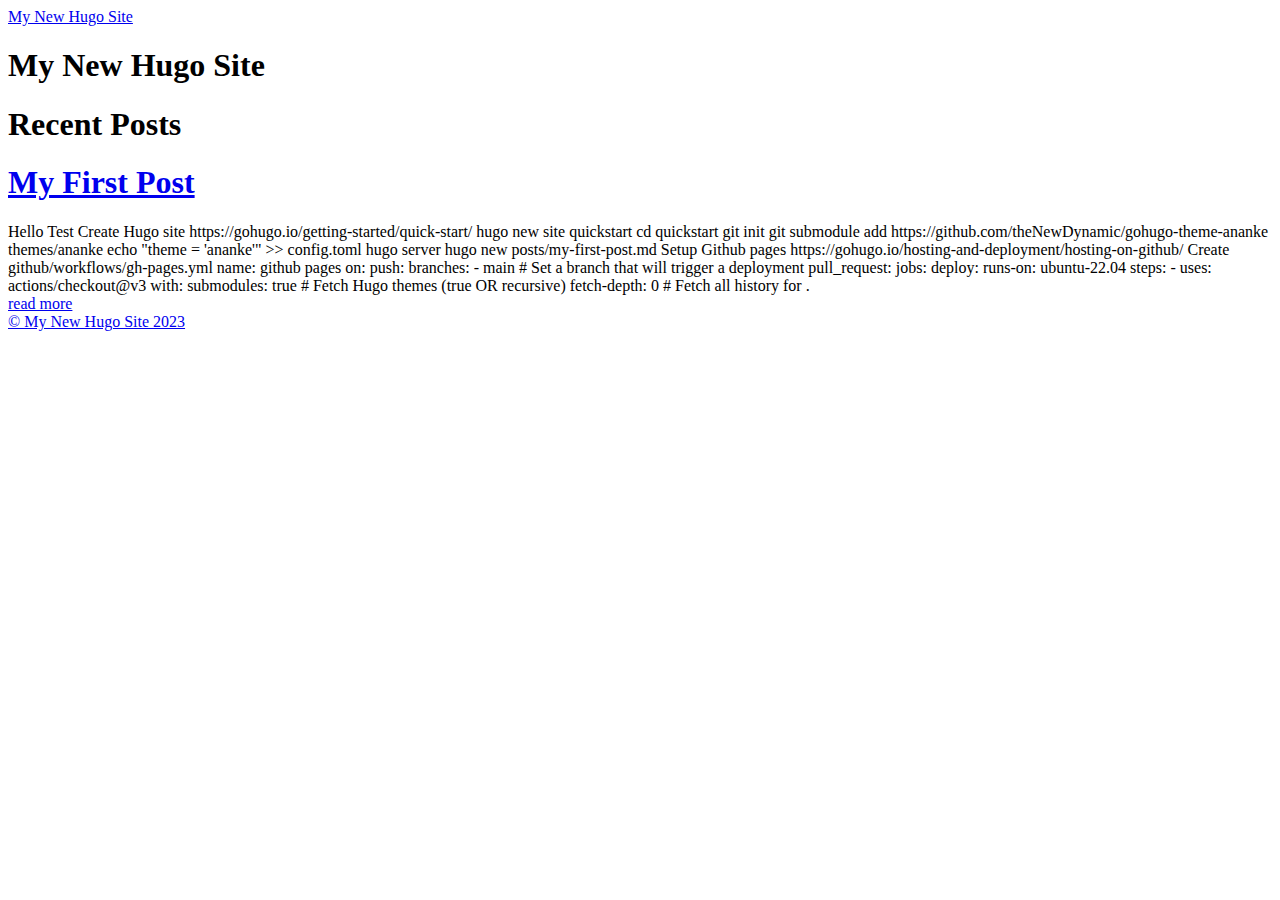
==== index.html @ 0aa3fb41 "deploy: 7a76e348d68e4e5e527e7a30ed8365c920a0121f" ====
<!doctype html><html lang=en-us><head><meta charset=utf-8><meta http-equiv=x-ua-compatible content="IE=edge,chrome=1"><title>My New Hugo Site</title><meta name=viewport content="width=device-width,minimum-scale=1"><meta name=description content><meta name=generator content="Hugo 0.109.0"><meta name=robots content="noindex, nofollow"><link rel=stylesheet href=/hugo-quickstart/ananke/css/main.min.css><link href=/hugo-quickstart/index.xml rel=alternate type=application/rss+xml title="My New Hugo Site"><link href=/hugo-quickstart/index.xml rel=feed type=application/rss+xml title="My New Hugo Site"><meta property="og:title" content="My New Hugo Site"><meta property="og:description" content><meta property="og:type" content="website"><meta property="og:url" content="https://thewheat.github.io/hugo-quickstart/"><meta itemprop=name content="My New Hugo Site"><meta itemprop=description content><meta name=twitter:card content="summary"><meta name=twitter:title content="My New Hugo Site"><meta name=twitter:description content></head><body class="ma0 avenir bg-near-white"><header><div class="pb3-m pb6-l bg-black"><nav class="pv3 ph3 ph4-ns" role=navigation><div class="flex-l justify-between items-center center"><a href=/hugo-quickstart/ class="f3 fw2 hover-white no-underline white-90 dib">My New Hugo Site</a><div class="flex-l items-center"><div class=ananke-socials></div></div></div></nav><div class="tc-l pv3 ph3 ph4-ns"><h1 class="f2 f-subheadline-l fw2 light-silver mb0 lh-title">My New Hugo Site</h1></div></div></header><main class=pb7 role=main><article class="cf ph3 ph5-l pv3 pv4-l f4 tc-l center measure-wide lh-copy mid-gray"></article><div class="pa3 pa4-ns w-100 w-70-ns center"><h1 class=flex-none>Recent Posts</h1><section class="w-100 mw8"><div class="relative w-100 mb4"><article class="bb b--black-10"><div class="db pv4 ph3 ph0-l no-underline dark-gray"><div class="flex flex-column flex-row-ns"><div class="blah w-100"><h1 class="f3 fw1 athelas mt0 lh-title"><a href=/hugo-quickstart/posts/my-first-post/ class="color-inherit dim link">My First Post</a></h1><div class="f6 f5-l lh-copy nested-copy-line-height nested-links">Hello Test
Create Hugo site https://gohugo.io/getting-started/quick-start/
hugo new site quickstart cd quickstart git init git submodule add https://github.com/theNewDynamic/gohugo-theme-ananke themes/ananke echo "theme = 'ananke'" >> config.toml hugo server hugo new posts/my-first-post.md Setup Github pages https://gohugo.io/hosting-and-deployment/hosting-on-github/
Create github/workflows/gh-pages.yml name: github pages on: push: branches: - main # Set a branch that will trigger a deployment pull_request: jobs: deploy: runs-on: ubuntu-22.04 steps: - uses: actions/checkout@v3 with: submodules: true # Fetch Hugo themes (true OR recursive) fetch-depth: 0 # Fetch all history for .</div><a href=/hugo-quickstart/posts/my-first-post/ class="ba b--moon-gray bg-light-gray br2 color-inherit dib f7 hover-bg-moon-gray link mt2 ph2 pv1">read more</a></div></div></div></article></div></section></div></main><footer class="bg-black bottom-0 w-100 pa3" role=contentinfo><div class="flex justify-between"><a class="f4 fw4 hover-white no-underline white-70 dn dib-ns pv2 ph3" href=https://thewheat.github.io/hugo-quickstart/>&copy; My New Hugo Site 2023</a><div><div class=ananke-socials></div></div></div></footer></body></html>
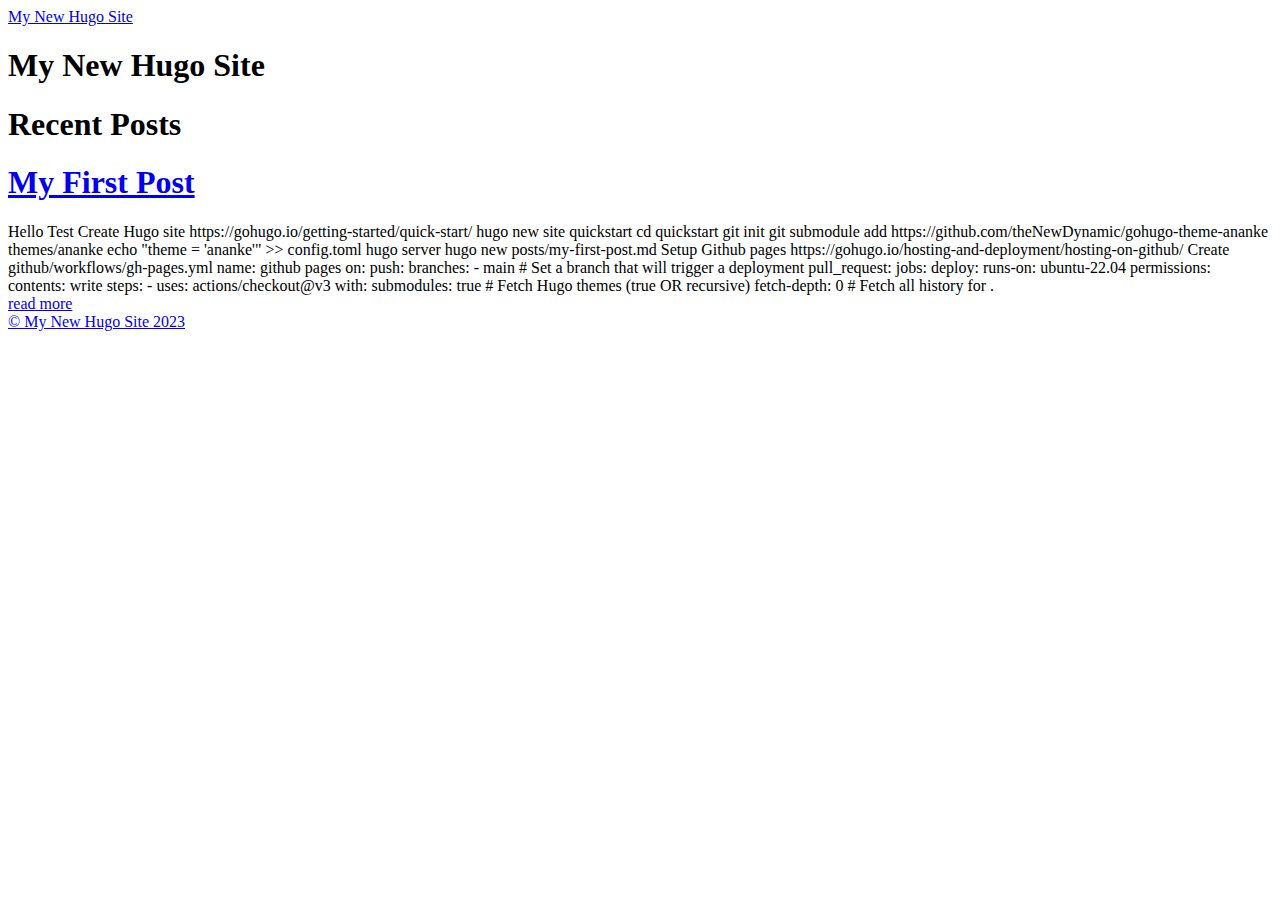
==== commit d6a0aef5: "deploy: 7ed1d1b170e34bc4dd005771f59ff6773e0341f2" ====
--- a/index.html
+++ b/index.html
@@ -1,4 +1,4 @@
 <!doctype html><html lang=en-us><head><meta charset=utf-8><meta http-equiv=x-ua-compatible content="IE=edge,chrome=1"><title>My New Hugo Site</title><meta name=viewport content="width=device-width,minimum-scale=1"><meta name=description content><meta name=generator content="Hugo 0.109.0"><meta name=robots content="noindex, nofollow"><link rel=stylesheet href=/hugo-quickstart/ananke/css/main.min.css><link href=/hugo-quickstart/index.xml rel=alternate type=application/rss+xml title="My New Hugo Site"><link href=/hugo-quickstart/index.xml rel=feed type=application/rss+xml title="My New Hugo Site"><meta property="og:title" content="My New Hugo Site"><meta property="og:description" content><meta property="og:type" content="website"><meta property="og:url" content="https://thewheat.github.io/hugo-quickstart/"><meta itemprop=name content="My New Hugo Site"><meta itemprop=description content><meta name=twitter:card content="summary"><meta name=twitter:title content="My New Hugo Site"><meta name=twitter:description content></head><body class="ma0 avenir bg-near-white"><header><div class="pb3-m pb6-l bg-black"><nav class="pv3 ph3 ph4-ns" role=navigation><div class="flex-l justify-between items-center center"><a href=/hugo-quickstart/ class="f3 fw2 hover-white no-underline white-90 dib">My New Hugo Site</a><div class="flex-l items-center"><div class=ananke-socials></div></div></div></nav><div class="tc-l pv3 ph3 ph4-ns"><h1 class="f2 f-subheadline-l fw2 light-silver mb0 lh-title">My New Hugo Site</h1></div></div></header><main class=pb7 role=main><article class="cf ph3 ph5-l pv3 pv4-l f4 tc-l center measure-wide lh-copy mid-gray"></article><div class="pa3 pa4-ns w-100 w-70-ns center"><h1 class=flex-none>Recent Posts</h1><section class="w-100 mw8"><div class="relative w-100 mb4"><article class="bb b--black-10"><div class="db pv4 ph3 ph0-l no-underline dark-gray"><div class="flex flex-column flex-row-ns"><div class="blah w-100"><h1 class="f3 fw1 athelas mt0 lh-title"><a href=/hugo-quickstart/posts/my-first-post/ class="color-inherit dim link">My First Post</a></h1><div class="f6 f5-l lh-copy nested-copy-line-height nested-links">Hello Test
 Create Hugo site https://gohugo.io/getting-started/quick-start/
 hugo new site quickstart cd quickstart git init git submodule add https://github.com/theNewDynamic/gohugo-theme-ananke themes/ananke echo "theme = 'ananke'" >> config.toml hugo server hugo new posts/my-first-post.md Setup Github pages https://gohugo.io/hosting-and-deployment/hosting-on-github/
-Create github/workflows/gh-pages.yml name: github pages on: push: branches: - main # Set a branch that will trigger a deployment pull_request: jobs: deploy: runs-on: ubuntu-22.04 steps: - uses: actions/checkout@v3 with: submodules: true # Fetch Hugo themes (true OR recursive) fetch-depth: 0 # Fetch all history for .</div><a href=/hugo-quickstart/posts/my-first-post/ class="ba b--moon-gray bg-light-gray br2 color-inherit dib f7 hover-bg-moon-gray link mt2 ph2 pv1">read more</a></div></div></div></article></div></section></div></main><footer class="bg-black bottom-0 w-100 pa3" role=contentinfo><div class="flex justify-between"><a class="f4 fw4 hover-white no-underline white-70 dn dib-ns pv2 ph3" href=https://thewheat.github.io/hugo-quickstart/>&copy; My New Hugo Site 2023</a><div><div class=ananke-socials></div></div></div></footer></body></html>+Create github/workflows/gh-pages.yml name: github pages on: push: branches: - main # Set a branch that will trigger a deployment pull_request: jobs: deploy: runs-on: ubuntu-22.04 permissions: contents: write steps: - uses: actions/checkout@v3 with: submodules: true # Fetch Hugo themes (true OR recursive) fetch-depth: 0 # Fetch all history for .</div><a href=/hugo-quickstart/posts/my-first-post/ class="ba b--moon-gray bg-light-gray br2 color-inherit dib f7 hover-bg-moon-gray link mt2 ph2 pv1">read more</a></div></div></div></article></div></section></div></main><footer class="bg-black bottom-0 w-100 pa3" role=contentinfo><div class="flex justify-between"><a class="f4 fw4 hover-white no-underline white-70 dn dib-ns pv2 ph3" href=https://thewheat.github.io/hugo-quickstart/>&copy; My New Hugo Site 2023</a><div><div class=ananke-socials></div></div></div></footer></body></html>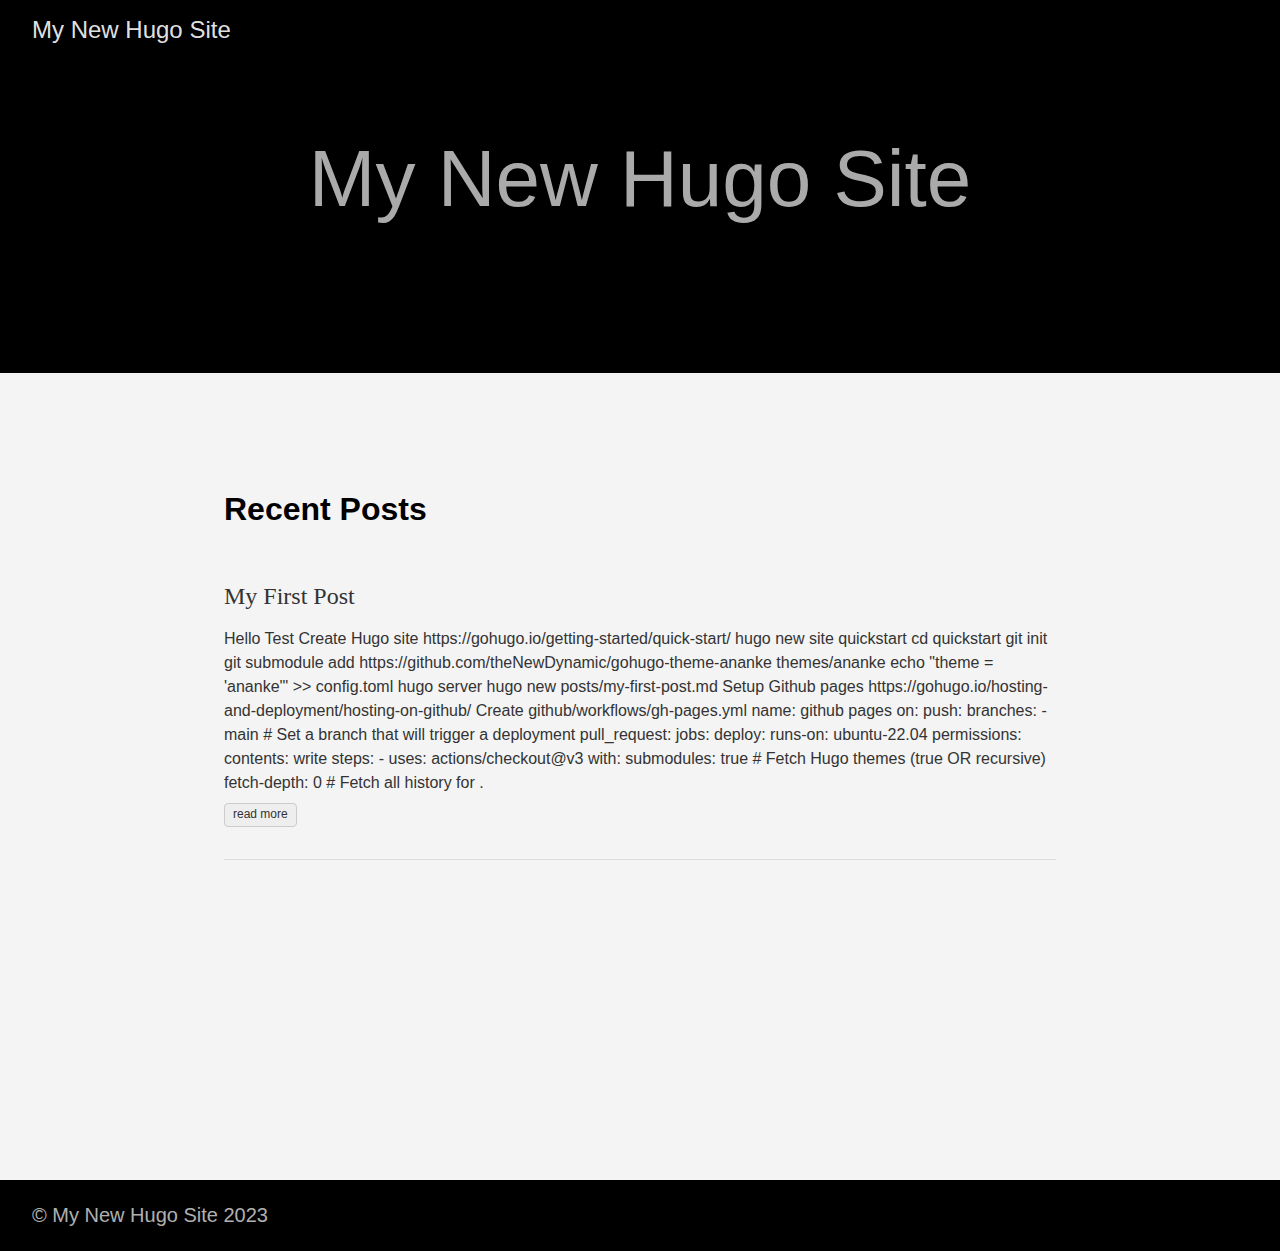
==== commit 02743478: "deploy: 29c4e0b56ef65e58b0e8b5466a75f4f33b5eecb2" ====
--- a/index.html
+++ b/index.html
@@ -1,4 +1,4 @@
-<!doctype html><html lang=en-us><head><meta charset=utf-8><meta http-equiv=x-ua-compatible content="IE=edge,chrome=1"><title>My New Hugo Site</title><meta name=viewport content="width=device-width,minimum-scale=1"><meta name=description content><meta name=generator content="Hugo 0.109.0"><meta name=robots content="noindex, nofollow"><link rel=stylesheet href=/hugo-quickstart/ananke/css/main.min.css><link href=/hugo-quickstart/index.xml rel=alternate type=application/rss+xml title="My New Hugo Site"><link href=/hugo-quickstart/index.xml rel=feed type=application/rss+xml title="My New Hugo Site"><meta property="og:title" content="My New Hugo Site"><meta property="og:description" content><meta property="og:type" content="website"><meta property="og:url" content="https://thewheat.github.io/hugo-quickstart/"><meta itemprop=name content="My New Hugo Site"><meta itemprop=description content><meta name=twitter:card content="summary"><meta name=twitter:title content="My New Hugo Site"><meta name=twitter:description content></head><body class="ma0 avenir bg-near-white"><header><div class="pb3-m pb6-l bg-black"><nav class="pv3 ph3 ph4-ns" role=navigation><div class="flex-l justify-between items-center center"><a href=/hugo-quickstart/ class="f3 fw2 hover-white no-underline white-90 dib">My New Hugo Site</a><div class="flex-l items-center"><div class=ananke-socials></div></div></div></nav><div class="tc-l pv3 ph3 ph4-ns"><h1 class="f2 f-subheadline-l fw2 light-silver mb0 lh-title">My New Hugo Site</h1></div></div></header><main class=pb7 role=main><article class="cf ph3 ph5-l pv3 pv4-l f4 tc-l center measure-wide lh-copy mid-gray"></article><div class="pa3 pa4-ns w-100 w-70-ns center"><h1 class=flex-none>Recent Posts</h1><section class="w-100 mw8"><div class="relative w-100 mb4"><article class="bb b--black-10"><div class="db pv4 ph3 ph0-l no-underline dark-gray"><div class="flex flex-column flex-row-ns"><div class="blah w-100"><h1 class="f3 fw1 athelas mt0 lh-title"><a href=/hugo-quickstart/posts/my-first-post/ class="color-inherit dim link">My First Post</a></h1><div class="f6 f5-l lh-copy nested-copy-line-height nested-links">Hello Test
+<!doctype html><html lang=en-us><head><meta charset=utf-8><meta http-equiv=x-ua-compatible content="IE=edge,chrome=1"><title>My New Hugo Site</title><meta name=viewport content="width=device-width,minimum-scale=1"><meta name=description content><meta name=generator content="Hugo 0.109.0"><meta name=robots content="noindex, nofollow"><link rel=stylesheet href=/ananke/css/main.min.css><link href=/index.xml rel=alternate type=application/rss+xml title="My New Hugo Site"><link href=/index.xml rel=feed type=application/rss+xml title="My New Hugo Site"><meta property="og:title" content="My New Hugo Site"><meta property="og:description" content><meta property="og:type" content="website"><meta property="og:url" content="https://hugo.bruneigeekmeet.com/"><meta itemprop=name content="My New Hugo Site"><meta itemprop=description content><meta name=twitter:card content="summary"><meta name=twitter:title content="My New Hugo Site"><meta name=twitter:description content></head><body class="ma0 avenir bg-near-white"><header><div class="pb3-m pb6-l bg-black"><nav class="pv3 ph3 ph4-ns" role=navigation><div class="flex-l justify-between items-center center"><a href=/ class="f3 fw2 hover-white no-underline white-90 dib">My New Hugo Site</a><div class="flex-l items-center"><div class=ananke-socials></div></div></div></nav><div class="tc-l pv3 ph3 ph4-ns"><h1 class="f2 f-subheadline-l fw2 light-silver mb0 lh-title">My New Hugo Site</h1></div></div></header><main class=pb7 role=main><article class="cf ph3 ph5-l pv3 pv4-l f4 tc-l center measure-wide lh-copy mid-gray"></article><div class="pa3 pa4-ns w-100 w-70-ns center"><h1 class=flex-none>Recent Posts</h1><section class="w-100 mw8"><div class="relative w-100 mb4"><article class="bb b--black-10"><div class="db pv4 ph3 ph0-l no-underline dark-gray"><div class="flex flex-column flex-row-ns"><div class="blah w-100"><h1 class="f3 fw1 athelas mt0 lh-title"><a href=/posts/my-first-post/ class="color-inherit dim link">My First Post</a></h1><div class="f6 f5-l lh-copy nested-copy-line-height nested-links">Hello Test
 Create Hugo site https://gohugo.io/getting-started/quick-start/
 hugo new site quickstart cd quickstart git init git submodule add https://github.com/theNewDynamic/gohugo-theme-ananke themes/ananke echo "theme = 'ananke'" >> config.toml hugo server hugo new posts/my-first-post.md Setup Github pages https://gohugo.io/hosting-and-deployment/hosting-on-github/
-Create github/workflows/gh-pages.yml name: github pages on: push: branches: - main # Set a branch that will trigger a deployment pull_request: jobs: deploy: runs-on: ubuntu-22.04 permissions: contents: write steps: - uses: actions/checkout@v3 with: submodules: true # Fetch Hugo themes (true OR recursive) fetch-depth: 0 # Fetch all history for .</div><a href=/hugo-quickstart/posts/my-first-post/ class="ba b--moon-gray bg-light-gray br2 color-inherit dib f7 hover-bg-moon-gray link mt2 ph2 pv1">read more</a></div></div></div></article></div></section></div></main><footer class="bg-black bottom-0 w-100 pa3" role=contentinfo><div class="flex justify-between"><a class="f4 fw4 hover-white no-underline white-70 dn dib-ns pv2 ph3" href=https://thewheat.github.io/hugo-quickstart/>&copy; My New Hugo Site 2023</a><div><div class=ananke-socials></div></div></div></footer></body></html>+Create github/workflows/gh-pages.yml name: github pages on: push: branches: - main # Set a branch that will trigger a deployment pull_request: jobs: deploy: runs-on: ubuntu-22.04 permissions: contents: write steps: - uses: actions/checkout@v3 with: submodules: true # Fetch Hugo themes (true OR recursive) fetch-depth: 0 # Fetch all history for .</div><a href=/posts/my-first-post/ class="ba b--moon-gray bg-light-gray br2 color-inherit dib f7 hover-bg-moon-gray link mt2 ph2 pv1">read more</a></div></div></div></article></div></section></div></main><footer class="bg-black bottom-0 w-100 pa3" role=contentinfo><div class="flex justify-between"><a class="f4 fw4 hover-white no-underline white-70 dn dib-ns pv2 ph3" href=https://hugo.bruneigeekmeet.com/>&copy; My New Hugo Site 2023</a><div><div class=ananke-socials></div></div></div></footer></body></html>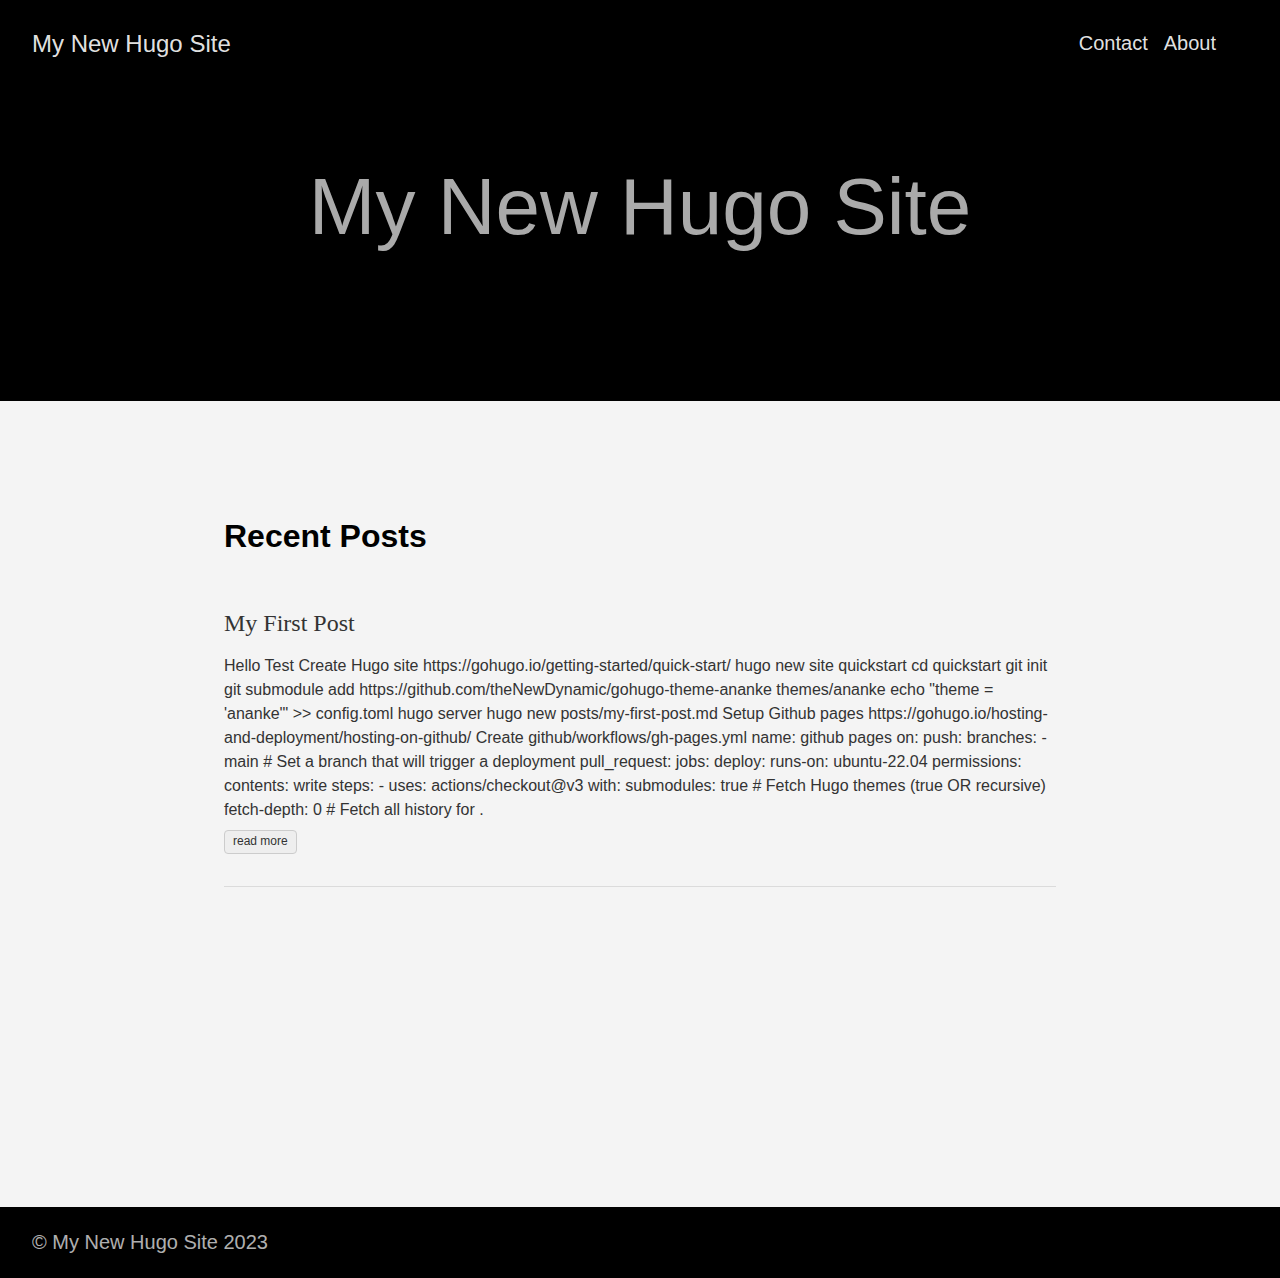
==== commit f1e33d06: "deploy: 4ef78cea58cbd39456f7013bee8a4e0bd4736c32" ====
--- a/index.html
+++ b/index.html
@@ -1,4 +1,4 @@
-<!doctype html><html lang=en-us><head><meta charset=utf-8><meta http-equiv=x-ua-compatible content="IE=edge,chrome=1"><title>My New Hugo Site</title><meta name=viewport content="width=device-width,minimum-scale=1"><meta name=description content><meta name=generator content="Hugo 0.109.0"><meta name=robots content="noindex, nofollow"><link rel=stylesheet href=/ananke/css/main.min.css><link href=/index.xml rel=alternate type=application/rss+xml title="My New Hugo Site"><link href=/index.xml rel=feed type=application/rss+xml title="My New Hugo Site"><meta property="og:title" content="My New Hugo Site"><meta property="og:description" content><meta property="og:type" content="website"><meta property="og:url" content="https://hugo.bruneigeekmeet.com/"><meta itemprop=name content="My New Hugo Site"><meta itemprop=description content><meta name=twitter:card content="summary"><meta name=twitter:title content="My New Hugo Site"><meta name=twitter:description content></head><body class="ma0 avenir bg-near-white"><header><div class="pb3-m pb6-l bg-black"><nav class="pv3 ph3 ph4-ns" role=navigation><div class="flex-l justify-between items-center center"><a href=/ class="f3 fw2 hover-white no-underline white-90 dib">My New Hugo Site</a><div class="flex-l items-center"><div class=ananke-socials></div></div></div></nav><div class="tc-l pv3 ph3 ph4-ns"><h1 class="f2 f-subheadline-l fw2 light-silver mb0 lh-title">My New Hugo Site</h1></div></div></header><main class=pb7 role=main><article class="cf ph3 ph5-l pv3 pv4-l f4 tc-l center measure-wide lh-copy mid-gray"></article><div class="pa3 pa4-ns w-100 w-70-ns center"><h1 class=flex-none>Recent Posts</h1><section class="w-100 mw8"><div class="relative w-100 mb4"><article class="bb b--black-10"><div class="db pv4 ph3 ph0-l no-underline dark-gray"><div class="flex flex-column flex-row-ns"><div class="blah w-100"><h1 class="f3 fw1 athelas mt0 lh-title"><a href=/posts/my-first-post/ class="color-inherit dim link">My First Post</a></h1><div class="f6 f5-l lh-copy nested-copy-line-height nested-links">Hello Test
+<!doctype html><html lang=en-us><head><meta charset=utf-8><meta http-equiv=x-ua-compatible content="IE=edge,chrome=1"><title>My New Hugo Site</title><meta name=viewport content="width=device-width,minimum-scale=1"><meta name=description content><meta name=generator content="Hugo 0.110.0"><meta name=robots content="noindex, nofollow"><link rel=stylesheet href=/ananke/css/main.min.css><link href=/index.xml rel=alternate type=application/rss+xml title="My New Hugo Site"><link href=/index.xml rel=feed type=application/rss+xml title="My New Hugo Site"><meta property="og:title" content="My New Hugo Site"><meta property="og:description" content><meta property="og:type" content="website"><meta property="og:url" content="https://hugo.bruneigeekmeet.com/"><meta itemprop=name content="My New Hugo Site"><meta itemprop=description content><meta name=twitter:card content="summary"><meta name=twitter:title content="My New Hugo Site"><meta name=twitter:description content></head><body class="ma0 avenir bg-near-white"><header><div class="pb3-m pb6-l bg-black"><nav class="pv3 ph3 ph4-ns" role=navigation><div class="flex-l justify-between items-center center"><a href=/ class="f3 fw2 hover-white no-underline white-90 dib">My New Hugo Site</a><div class="flex-l items-center"><ul class="pl0 mr3"><li class="list f5 f4-ns fw4 dib pr3"><a class="hover-white no-underline white-90" href=/contact/ title="Contact page">Contact</a></li><li class="list f5 f4-ns fw4 dib pr3"><a class="hover-white no-underline white-90" href=/about/ title="About page">About</a></li></ul><div class=ananke-socials></div></div></div></nav><div class="tc-l pv3 ph3 ph4-ns"><h1 class="f2 f-subheadline-l fw2 light-silver mb0 lh-title">My New Hugo Site</h1></div></div></header><main class=pb7 role=main><article class="cf ph3 ph5-l pv3 pv4-l f4 tc-l center measure-wide lh-copy mid-gray"></article><div class="pa3 pa4-ns w-100 w-70-ns center"><h1 class=flex-none>Recent Posts</h1><section class="w-100 mw8"><div class="relative w-100 mb4"><article class="bb b--black-10"><div class="db pv4 ph3 ph0-l no-underline dark-gray"><div class="flex flex-column flex-row-ns"><div class="blah w-100"><h1 class="f3 fw1 athelas mt0 lh-title"><a href=/posts/my-first-post/ class="color-inherit dim link">My First Post</a></h1><div class="f6 f5-l lh-copy nested-copy-line-height nested-links">Hello Test
 Create Hugo site https://gohugo.io/getting-started/quick-start/
 hugo new site quickstart cd quickstart git init git submodule add https://github.com/theNewDynamic/gohugo-theme-ananke themes/ananke echo "theme = 'ananke'" >> config.toml hugo server hugo new posts/my-first-post.md Setup Github pages https://gohugo.io/hosting-and-deployment/hosting-on-github/
 Create github/workflows/gh-pages.yml name: github pages on: push: branches: - main # Set a branch that will trigger a deployment pull_request: jobs: deploy: runs-on: ubuntu-22.04 permissions: contents: write steps: - uses: actions/checkout@v3 with: submodules: true # Fetch Hugo themes (true OR recursive) fetch-depth: 0 # Fetch all history for .</div><a href=/posts/my-first-post/ class="ba b--moon-gray bg-light-gray br2 color-inherit dib f7 hover-bg-moon-gray link mt2 ph2 pv1">read more</a></div></div></div></article></div></section></div></main><footer class="bg-black bottom-0 w-100 pa3" role=contentinfo><div class="flex justify-between"><a class="f4 fw4 hover-white no-underline white-70 dn dib-ns pv2 ph3" href=https://hugo.bruneigeekmeet.com/>&copy; My New Hugo Site 2023</a><div><div class=ananke-socials></div></div></div></footer></body></html>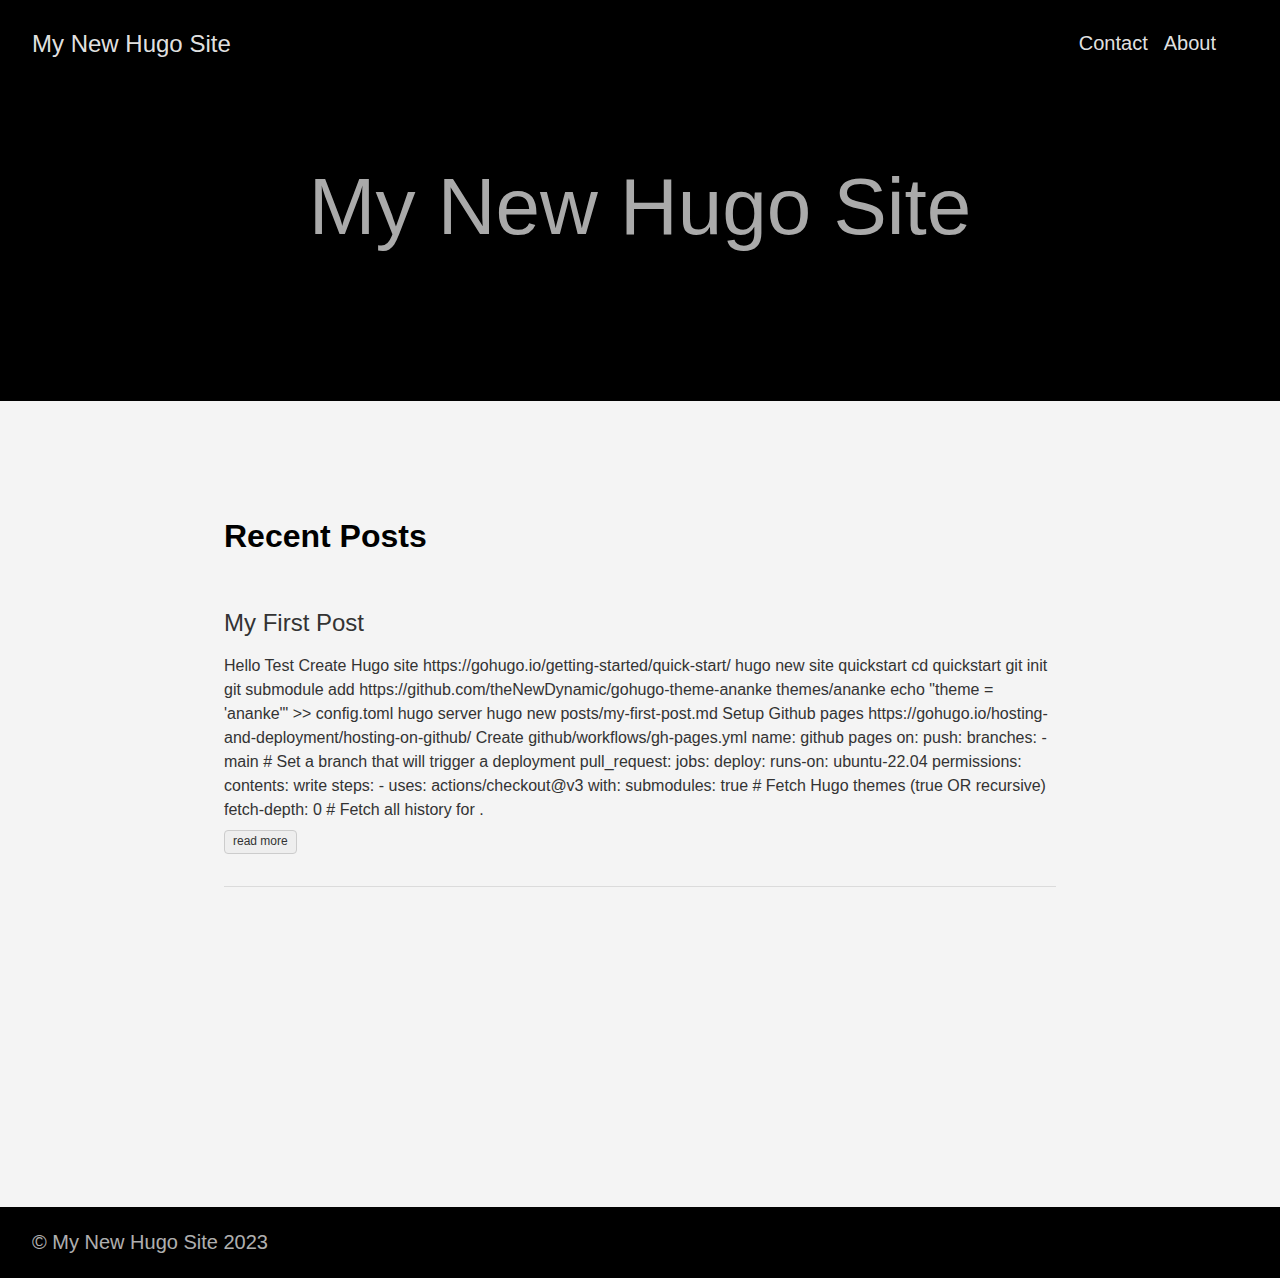
==== commit 76668383: "deploy: 6d4bc00cef753366f8c3511c0e16a58ed2d5281e" ====
--- a/index.html
+++ b/index.html
@@ -1,4 +1,4 @@
-<!doctype html><html lang=en-us><head><meta charset=utf-8><meta http-equiv=x-ua-compatible content="IE=edge,chrome=1"><title>My New Hugo Site</title><meta name=viewport content="width=device-width,minimum-scale=1"><meta name=description content><meta name=generator content="Hugo 0.110.0"><meta name=robots content="noindex, nofollow"><link rel=stylesheet href=/ananke/css/main.min.css><link href=/index.xml rel=alternate type=application/rss+xml title="My New Hugo Site"><link href=/index.xml rel=feed type=application/rss+xml title="My New Hugo Site"><meta property="og:title" content="My New Hugo Site"><meta property="og:description" content><meta property="og:type" content="website"><meta property="og:url" content="https://hugo.bruneigeekmeet.com/"><meta itemprop=name content="My New Hugo Site"><meta itemprop=description content><meta name=twitter:card content="summary"><meta name=twitter:title content="My New Hugo Site"><meta name=twitter:description content></head><body class="ma0 avenir bg-near-white"><header><div class="pb3-m pb6-l bg-black"><nav class="pv3 ph3 ph4-ns" role=navigation><div class="flex-l justify-between items-center center"><a href=/ class="f3 fw2 hover-white no-underline white-90 dib">My New Hugo Site</a><div class="flex-l items-center"><ul class="pl0 mr3"><li class="list f5 f4-ns fw4 dib pr3"><a class="hover-white no-underline white-90" href=/contact/ title="Contact page">Contact</a></li><li class="list f5 f4-ns fw4 dib pr3"><a class="hover-white no-underline white-90" href=/about/ title="About page">About</a></li></ul><div class=ananke-socials></div></div></div></nav><div class="tc-l pv3 ph3 ph4-ns"><h1 class="f2 f-subheadline-l fw2 light-silver mb0 lh-title">My New Hugo Site</h1></div></div></header><main class=pb7 role=main><article class="cf ph3 ph5-l pv3 pv4-l f4 tc-l center measure-wide lh-copy mid-gray"></article><div class="pa3 pa4-ns w-100 w-70-ns center"><h1 class=flex-none>Recent Posts</h1><section class="w-100 mw8"><div class="relative w-100 mb4"><article class="bb b--black-10"><div class="db pv4 ph3 ph0-l no-underline dark-gray"><div class="flex flex-column flex-row-ns"><div class="blah w-100"><h1 class="f3 fw1 athelas mt0 lh-title"><a href=/posts/my-first-post/ class="color-inherit dim link">My First Post</a></h1><div class="f6 f5-l lh-copy nested-copy-line-height nested-links">Hello Test
+<!doctype html><html lang=en-us><head><meta charset=utf-8><meta http-equiv=x-ua-compatible content="IE=edge,chrome=1"><title>My New Hugo Site</title><meta name=viewport content="width=device-width,minimum-scale=1"><meta name=description content><meta name=generator content="Hugo 0.110.0"><meta name=robots content="noindex, nofollow"><link rel=stylesheet href=/ananke/css/main.min.css><link href=/index.xml rel=alternate type=application/rss+xml title="My New Hugo Site"><link href=/index.xml rel=feed type=application/rss+xml title="My New Hugo Site"><meta property="og:title" content="My New Hugo Site"><meta property="og:description" content><meta property="og:type" content="website"><meta property="og:url" content="https://hugo.bruneigeekmeet.com/"><meta itemprop=name content="My New Hugo Site"><meta itemprop=description content><meta name=twitter:card content="summary"><meta name=twitter:title content="My New Hugo Site"><meta name=twitter:description content></head><body class="ma0 sans-serif bg-near-white"><header><div class="pb3-m pb6-l bg-black"><nav class="pv3 ph3 ph4-ns" role=navigation><div class="flex-l justify-between items-center center"><a href=/ class="f3 fw2 hover-white no-underline white-90 dib">My New Hugo Site</a><div class="flex-l items-center"><ul class="pl0 mr3"><li class="list f5 f4-ns fw4 dib pr3"><a class="hover-white no-underline white-90" href=/contact/ title="Contact page">Contact</a></li><li class="list f5 f4-ns fw4 dib pr3"><a class="hover-white no-underline white-90" href=/about/ title="About page">About</a></li></ul><div class=ananke-socials></div></div></div></nav><div class="tc-l pv3 ph3 ph4-ns"><h1 class="f2 f-subheadline-l fw2 light-silver mb0 lh-title">My New Hugo Site</h1></div></div></header><main class=pb7 role=main><article class="cf ph3 ph5-l pv3 pv4-l f4 tc-l center measure-wide lh-copy mid-gray"></article><div class="pa3 pa4-ns w-100 w-70-ns center"><h1 class=flex-none>Recent Posts</h1><section class="w-100 mw8"><div class="relative w-100 mb4"><article class="bb b--black-10"><div class="db pv4 ph3 ph0-l no-underline dark-gray"><div class="flex flex-column flex-row-ns"><div class="blah w-100"><h1 class="f3 fw1 athelas mt0 lh-title"><a href=/posts/my-first-post/ class="color-inherit dim link">My First Post</a></h1><div class="f6 f5-l lh-copy nested-copy-line-height nested-links">Hello Test
 Create Hugo site https://gohugo.io/getting-started/quick-start/
 hugo new site quickstart cd quickstart git init git submodule add https://github.com/theNewDynamic/gohugo-theme-ananke themes/ananke echo "theme = 'ananke'" >> config.toml hugo server hugo new posts/my-first-post.md Setup Github pages https://gohugo.io/hosting-and-deployment/hosting-on-github/
 Create github/workflows/gh-pages.yml name: github pages on: push: branches: - main # Set a branch that will trigger a deployment pull_request: jobs: deploy: runs-on: ubuntu-22.04 permissions: contents: write steps: - uses: actions/checkout@v3 with: submodules: true # Fetch Hugo themes (true OR recursive) fetch-depth: 0 # Fetch all history for .</div><a href=/posts/my-first-post/ class="ba b--moon-gray bg-light-gray br2 color-inherit dib f7 hover-bg-moon-gray link mt2 ph2 pv1">read more</a></div></div></div></article></div></section></div></main><footer class="bg-black bottom-0 w-100 pa3" role=contentinfo><div class="flex justify-between"><a class="f4 fw4 hover-white no-underline white-70 dn dib-ns pv2 ph3" href=https://hugo.bruneigeekmeet.com/>&copy; My New Hugo Site 2023</a><div><div class=ananke-socials></div></div></div></footer></body></html>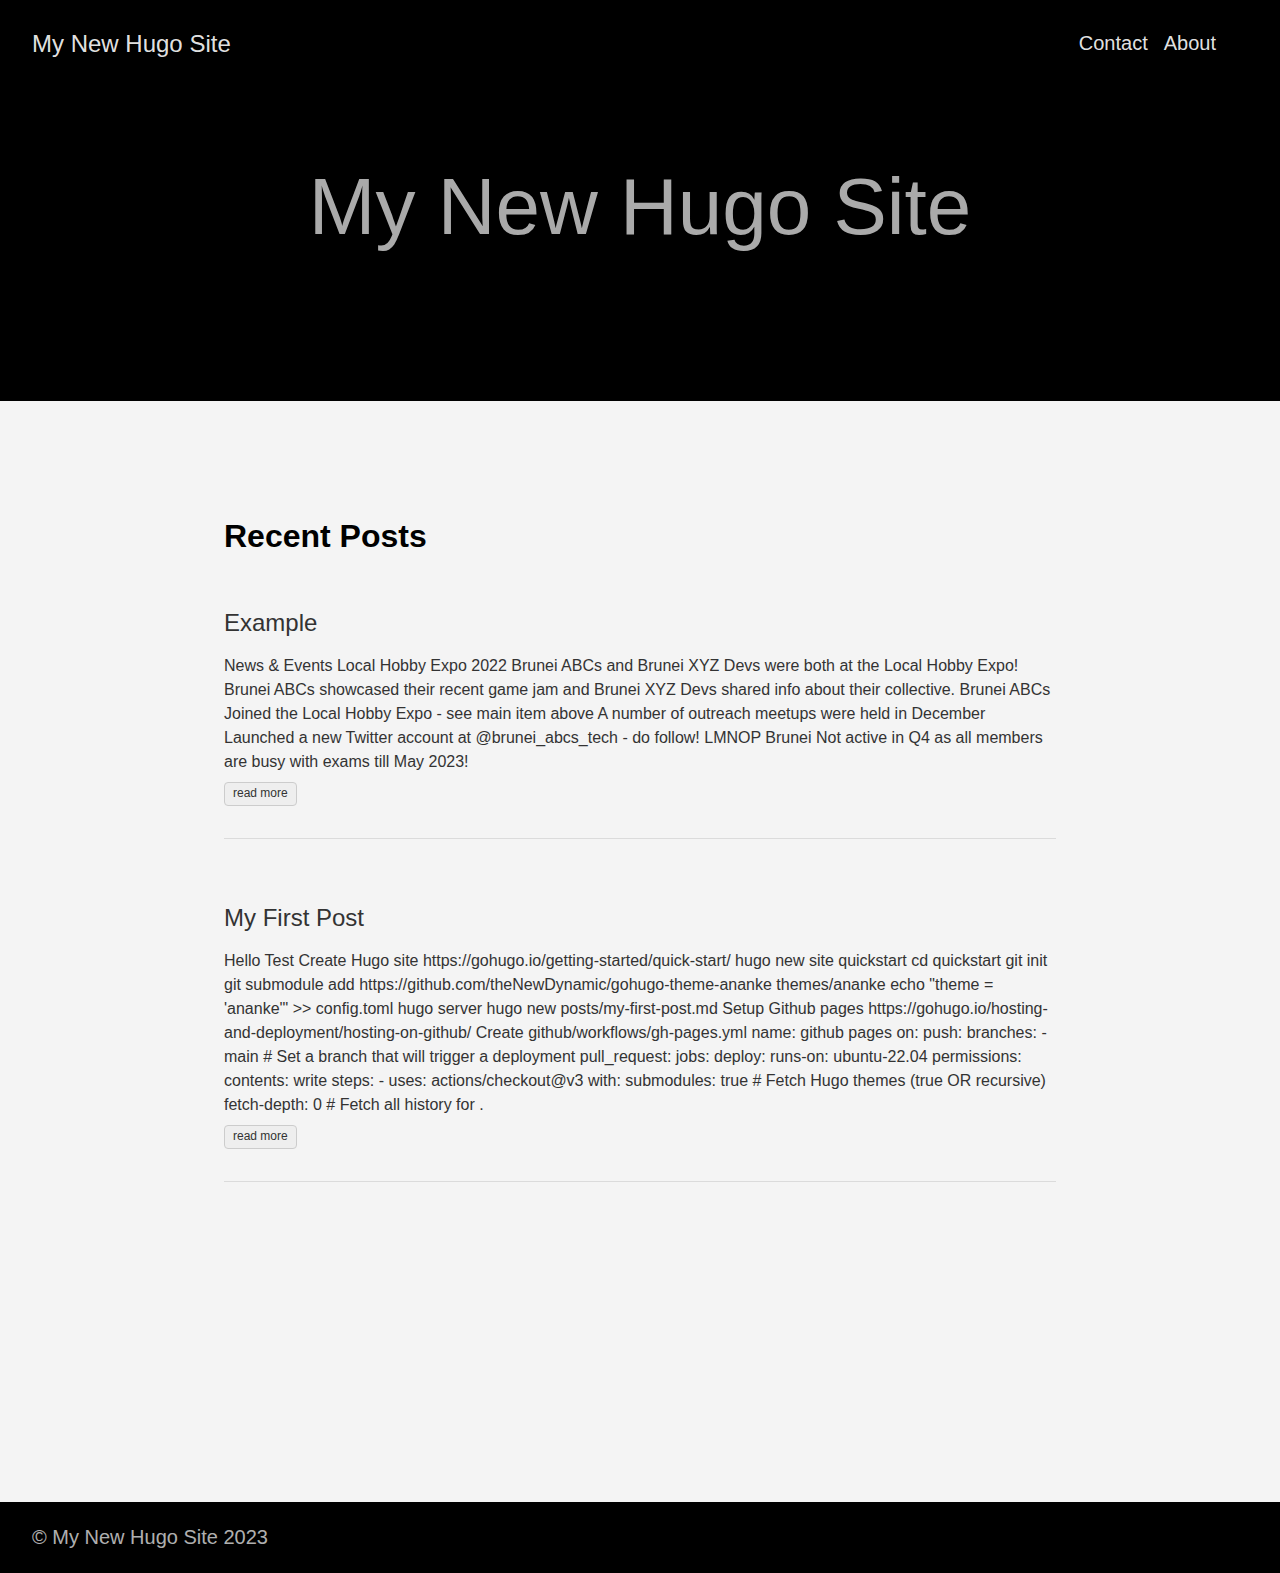
==== commit b29053b2: "deploy: 0f785f50b427f4f06b82d0c0c91622164530efa9" ====
--- a/index.html
+++ b/index.html
@@ -1,4 +1,4 @@
-<!doctype html><html lang=en-us><head><meta charset=utf-8><meta http-equiv=x-ua-compatible content="IE=edge,chrome=1"><title>My New Hugo Site</title><meta name=viewport content="width=device-width,minimum-scale=1"><meta name=description content><meta name=generator content="Hugo 0.110.0"><meta name=robots content="noindex, nofollow"><link rel=stylesheet href=/ananke/css/main.min.css><link href=/index.xml rel=alternate type=application/rss+xml title="My New Hugo Site"><link href=/index.xml rel=feed type=application/rss+xml title="My New Hugo Site"><meta property="og:title" content="My New Hugo Site"><meta property="og:description" content><meta property="og:type" content="website"><meta property="og:url" content="https://hugo.bruneigeekmeet.com/"><meta itemprop=name content="My New Hugo Site"><meta itemprop=description content><meta name=twitter:card content="summary"><meta name=twitter:title content="My New Hugo Site"><meta name=twitter:description content></head><body class="ma0 sans-serif bg-near-white"><header><div class="pb3-m pb6-l bg-black"><nav class="pv3 ph3 ph4-ns" role=navigation><div class="flex-l justify-between items-center center"><a href=/ class="f3 fw2 hover-white no-underline white-90 dib">My New Hugo Site</a><div class="flex-l items-center"><ul class="pl0 mr3"><li class="list f5 f4-ns fw4 dib pr3"><a class="hover-white no-underline white-90" href=/contact/ title="Contact page">Contact</a></li><li class="list f5 f4-ns fw4 dib pr3"><a class="hover-white no-underline white-90" href=/about/ title="About page">About</a></li></ul><div class=ananke-socials></div></div></div></nav><div class="tc-l pv3 ph3 ph4-ns"><h1 class="f2 f-subheadline-l fw2 light-silver mb0 lh-title">My New Hugo Site</h1></div></div></header><main class=pb7 role=main><article class="cf ph3 ph5-l pv3 pv4-l f4 tc-l center measure-wide lh-copy mid-gray"></article><div class="pa3 pa4-ns w-100 w-70-ns center"><h1 class=flex-none>Recent Posts</h1><section class="w-100 mw8"><div class="relative w-100 mb4"><article class="bb b--black-10"><div class="db pv4 ph3 ph0-l no-underline dark-gray"><div class="flex flex-column flex-row-ns"><div class="blah w-100"><h1 class="f3 fw1 athelas mt0 lh-title"><a href=/posts/my-first-post/ class="color-inherit dim link">My First Post</a></h1><div class="f6 f5-l lh-copy nested-copy-line-height nested-links">Hello Test
+<!doctype html><html lang=en-us><head><meta charset=utf-8><meta http-equiv=x-ua-compatible content="IE=edge,chrome=1"><title>My New Hugo Site</title><meta name=viewport content="width=device-width,minimum-scale=1"><meta name=description content><meta name=generator content="Hugo 0.110.0"><meta name=robots content="noindex, nofollow"><link rel=stylesheet href=/ananke/css/main.min.css><link href=/index.xml rel=alternate type=application/rss+xml title="My New Hugo Site"><link href=/index.xml rel=feed type=application/rss+xml title="My New Hugo Site"><meta property="og:title" content="My New Hugo Site"><meta property="og:description" content><meta property="og:type" content="website"><meta property="og:url" content="https://hugo.bruneigeekmeet.com/"><meta itemprop=name content="My New Hugo Site"><meta itemprop=description content><meta name=twitter:card content="summary"><meta name=twitter:title content="My New Hugo Site"><meta name=twitter:description content></head><body class="ma0 sans-serif bg-near-white"><header><div class="pb3-m pb6-l bg-black"><nav class="pv3 ph3 ph4-ns" role=navigation><div class="flex-l justify-between items-center center"><a href=/ class="f3 fw2 hover-white no-underline white-90 dib">My New Hugo Site</a><div class="flex-l items-center"><ul class="pl0 mr3"><li class="list f5 f4-ns fw4 dib pr3"><a class="hover-white no-underline white-90" href=/contact/ title="Contact page">Contact</a></li><li class="list f5 f4-ns fw4 dib pr3"><a class="hover-white no-underline white-90" href=/about/ title="About page">About</a></li></ul><div class=ananke-socials></div></div></div></nav><div class="tc-l pv3 ph3 ph4-ns"><h1 class="f2 f-subheadline-l fw2 light-silver mb0 lh-title">My New Hugo Site</h1></div></div></header><main class=pb7 role=main><article class="cf ph3 ph5-l pv3 pv4-l f4 tc-l center measure-wide lh-copy mid-gray"></article><div class="pa3 pa4-ns w-100 w-70-ns center"><h1 class=flex-none>Recent Posts</h1><section class="w-100 mw8"><div class="relative w-100 mb4"><article class="bb b--black-10"><div class="db pv4 ph3 ph0-l no-underline dark-gray"><div class="flex flex-column flex-row-ns"><div class="blah w-100"><h1 class="f3 fw1 athelas mt0 lh-title"><a href=/posts/example/ class="color-inherit dim link">Example</a></h1><div class="f6 f5-l lh-copy nested-copy-line-height nested-links">News & Events Local Hobby Expo 2022 Brunei ABCs and Brunei XYZ Devs were both at the Local Hobby Expo! Brunei ABCs showcased their recent game jam and Brunei XYZ Devs shared info about their collective. Brunei ABCs Joined the Local Hobby Expo - see main item above A number of outreach meetups were held in December Launched a new Twitter account at @brunei_abcs_tech - do follow! LMNOP Brunei Not active in Q4 as all members are busy with exams till May 2023!</div><a href=/posts/example/ class="ba b--moon-gray bg-light-gray br2 color-inherit dib f7 hover-bg-moon-gray link mt2 ph2 pv1">read more</a></div></div></div></article></div><div class="relative w-100 mb4"><article class="bb b--black-10"><div class="db pv4 ph3 ph0-l no-underline dark-gray"><div class="flex flex-column flex-row-ns"><div class="blah w-100"><h1 class="f3 fw1 athelas mt0 lh-title"><a href=/posts/my-first-post/ class="color-inherit dim link">My First Post</a></h1><div class="f6 f5-l lh-copy nested-copy-line-height nested-links">Hello Test
 Create Hugo site https://gohugo.io/getting-started/quick-start/
 hugo new site quickstart cd quickstart git init git submodule add https://github.com/theNewDynamic/gohugo-theme-ananke themes/ananke echo "theme = 'ananke'" >> config.toml hugo server hugo new posts/my-first-post.md Setup Github pages https://gohugo.io/hosting-and-deployment/hosting-on-github/
 Create github/workflows/gh-pages.yml name: github pages on: push: branches: - main # Set a branch that will trigger a deployment pull_request: jobs: deploy: runs-on: ubuntu-22.04 permissions: contents: write steps: - uses: actions/checkout@v3 with: submodules: true # Fetch Hugo themes (true OR recursive) fetch-depth: 0 # Fetch all history for .</div><a href=/posts/my-first-post/ class="ba b--moon-gray bg-light-gray br2 color-inherit dib f7 hover-bg-moon-gray link mt2 ph2 pv1">read more</a></div></div></div></article></div></section></div></main><footer class="bg-black bottom-0 w-100 pa3" role=contentinfo><div class="flex justify-between"><a class="f4 fw4 hover-white no-underline white-70 dn dib-ns pv2 ph3" href=https://hugo.bruneigeekmeet.com/>&copy; My New Hugo Site 2023</a><div><div class=ananke-socials></div></div></div></footer></body></html>